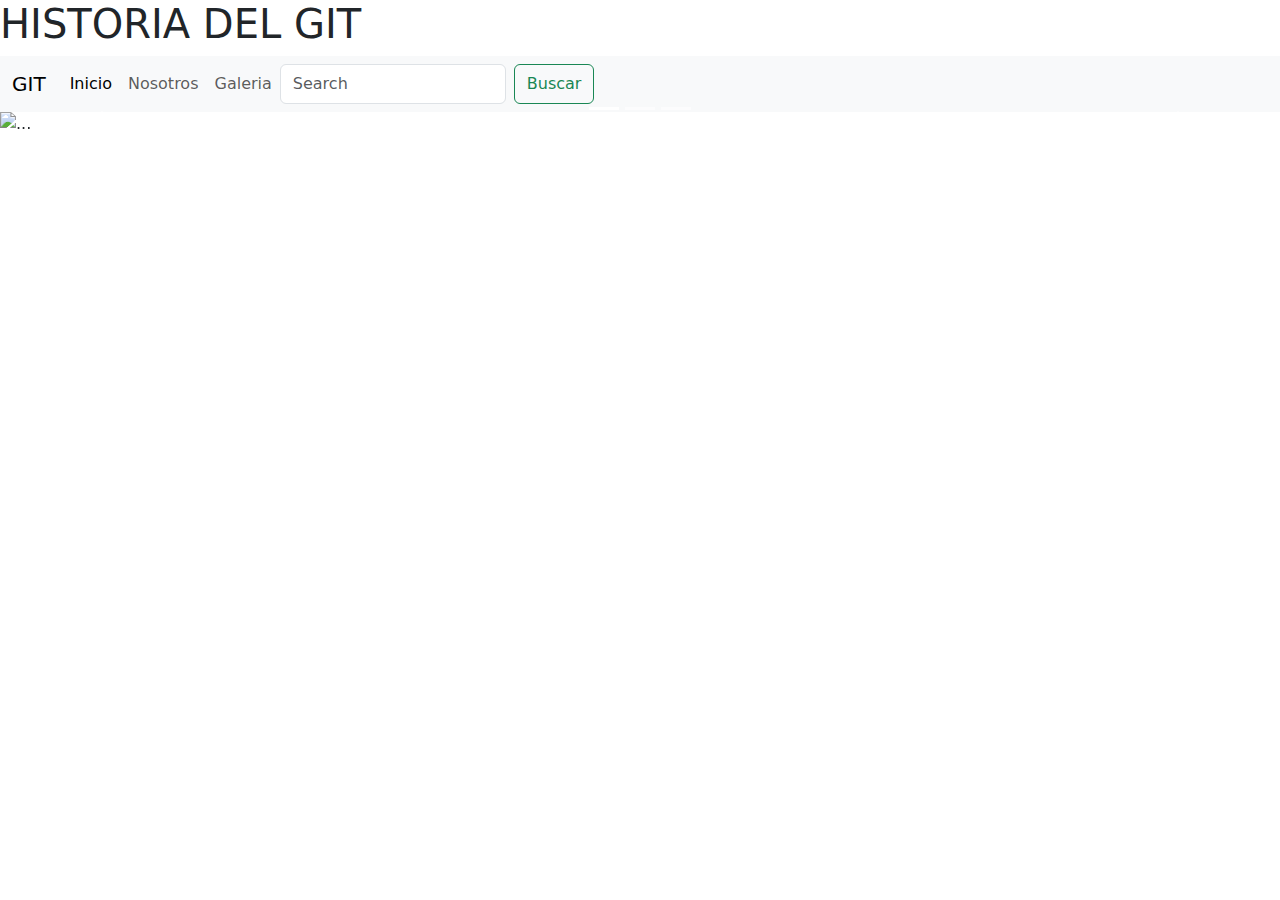
==== pages/index.html @ 28170beb "añadiendo proyecto-grupal" ====
<!DOCTYPE html>
<html lang="es">
<head>
    <meta charset="UTF-8">
    <meta name="viewport" content="width=device-width, initial-scale=1.0">
    <link href="https://cdn.jsdelivr.net/npm/bootstrap@5.3.3/dist/css/bootstrap.min.css" rel="stylesheet" integrity="sha384-QWTKZyjpPEjISv5WaRU9OFeRpok6YctnYmDr5pNlyT2bRjXh0JMhjY6hW+ALEwIH" crossorigin="anonymous">
    <title>Git y Git Hub</title>
</head>
<body>
    <h1>HISTORIA DEL GIT</h1>
    <nav class="navbar navbar-expand-lg bg-body-tertiary">
        <div class="container-fluid">
          <a class="navbar-brand" href="#">GIT</a>
          <button class="navbar-toggler" type="button" data-bs-toggle="collapse" data-bs-target="#navbarSupportedContent" aria-controls="navbarSupportedContent" aria-expanded="false" aria-label="Toggle navigation">
            <span class="navbar-toggler-icon"></span>
          </button>
          <div class="collapse navbar-collapse" id="navbarSupportedContent">
            <ul class="navbar-nav me-auto mb-2 mb-lg-0">
              <li class="nav-item">
                <a class="nav-link active" aria-current="page" href="#">Inicio</a>
              </li>
              <li class="nav-item">
                <a class="nav-link" href="#">Nosotros</a>
              </li>
              <li class="nav-item">
                <a class="nav-link" href="#">Galeria</a>
              </li>
            <form class="d-flex" role="search">
              <input class="form-control me-2" type="search" placeholder="Search" aria-label="Search">
              <button class="btn btn-outline-success" type="submit">Buscar</button>
            </form>
          </div>
        </div>
      </nav>
      <!--CARRUCEL-->
      <div id="carouselExampleCaptions" class="carousel slide">
        <div class="carousel-indicators">
          <button type="button" data-bs-target="#carouselExampleCaptions" data-bs-slide-to="0" class="active" aria-current="true" aria-label="Slide 1"></button>
          <button type="button" data-bs-target="#carouselExampleCaptions" data-bs-slide-to="1" aria-label="Slide 2"></button>
          <button type="button" data-bs-target="#carouselExampleCaptions" data-bs-slide-to="2" aria-label="Slide 3"></button>
        </div>
        <div class="carousel-inner">
          <div class="carousel-item active">
            <img src="I" class="d-block w-100" alt="...">
            <div class="carousel-caption d-none d-md-block">
              <h5>First slide label</h5>
              <p>Some representative placeholder content for the first slide.</p>
            </div>
          </div>
          <div class="carousel-item">
            <img src="..." class="d-block w-100" alt="...">
            <div class="carousel-caption d-none d-md-block">
              <h5>Second slide label</h5>
              <p>Some representative placeholder content for the second slide.</p>
            </div>
          </div>
          <div class="carousel-item">
            <img src="..." class="d-block w-100" alt="...">
            <div class="carousel-caption d-none d-md-block">
              <h5>Third slide label</h5>
              <p>Some representative placeholder content for the third slide.</p>
            </div>
          </div>
        </div>
        <button class="carousel-control-prev" type="button" data-bs-target="#carouselExampleCaptions" data-bs-slide="prev">
          <span class="carousel-control-prev-icon" aria-hidden="true"></span>
          <span class="visually-hidden">Previous</span>
        </button>
        <button class="carousel-control-next" type="button" data-bs-target="#carouselExampleCaptions" data-bs-slide="next">
          <span class="carousel-control-next-icon" aria-hidden="true"></span>
          <span class="visually-hidden">Next</span>
        </button>
      </div>


    
    <script src="https://cdn.jsdelivr.net/npm/bootstrap@5.3.3/dist/js/bootstrap.bundle.min.js" integrity="sha384-YvpcrYf0tY3lHB60NNkmXc5s9fDVZLESaAA55NDzOxhy9GkcIdslK1eN7N6jIeHz" crossorigin="anonymous"></script>
</body>
</html>
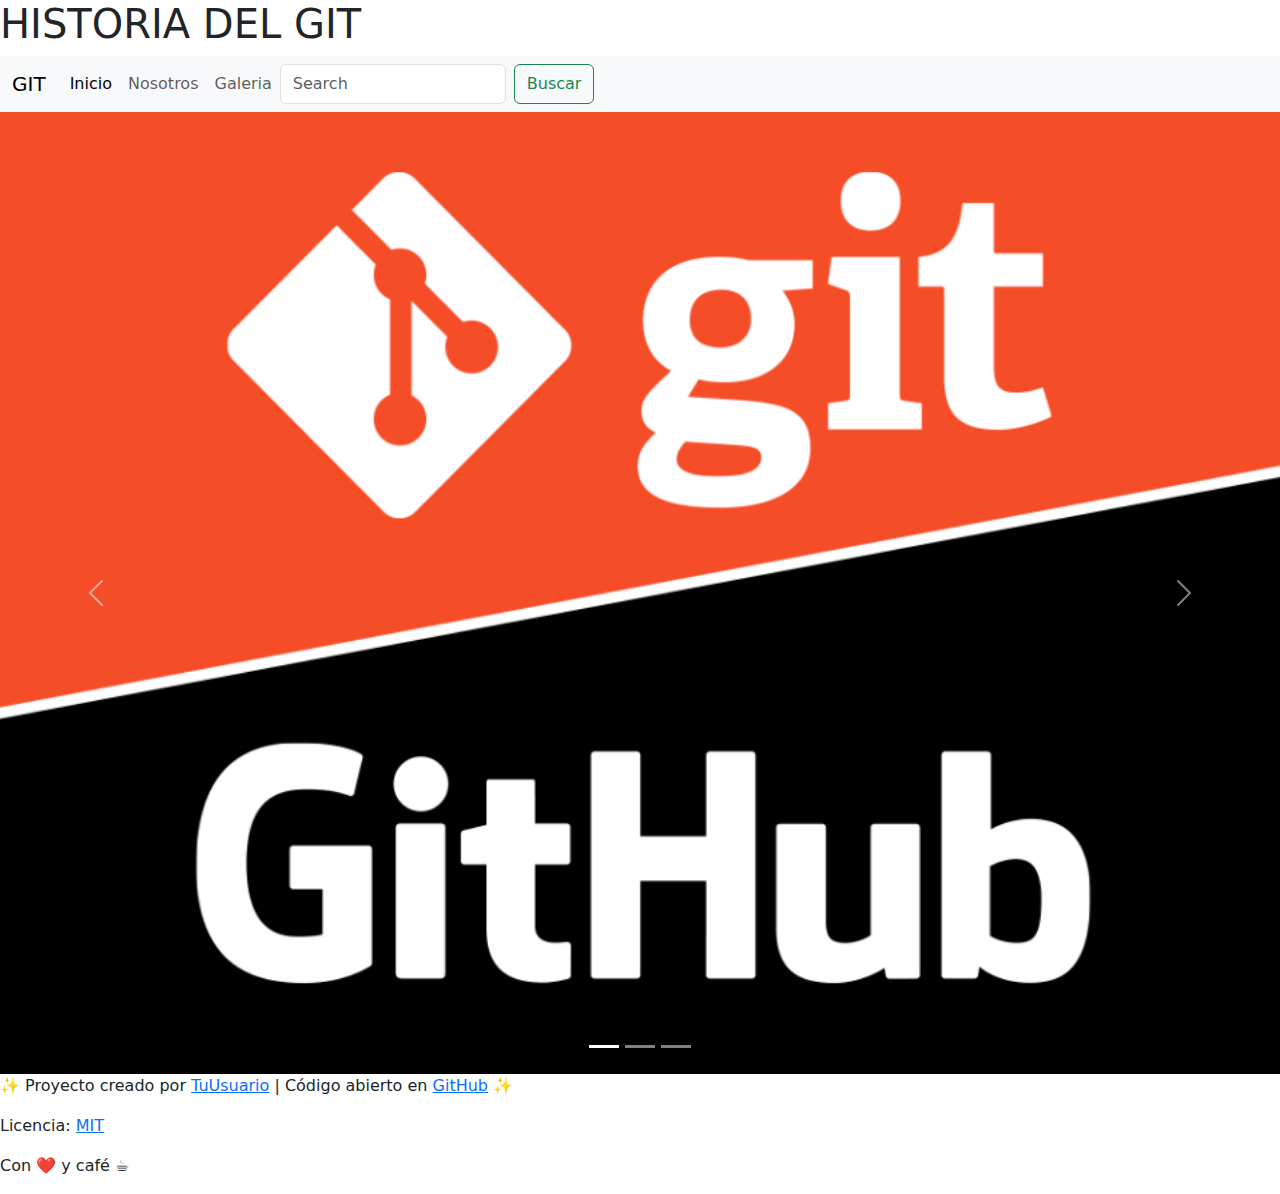
==== commit c889d6a1: "añadiendo carpetas" ====
--- a/pages/index.html
+++ b/pages/index.html
@@ -3,6 +3,7 @@
 <head>
     <meta charset="UTF-8">
     <meta name="viewport" content="width=device-width, initial-scale=1.0">
+   <link rel="stylesheet" href="/CSS/estilos.css">
     <link href="https://cdn.jsdelivr.net/npm/bootstrap@5.3.3/dist/css/bootstrap.min.css" rel="stylesheet" integrity="sha384-QWTKZyjpPEjISv5WaRU9OFeRpok6YctnYmDr5pNlyT2bRjXh0JMhjY6hW+ALEwIH" crossorigin="anonymous">
     <title>Git y Git Hub</title>
 </head>
@@ -41,24 +42,19 @@
         </div>
         <div class="carousel-inner">
           <div class="carousel-item active">
-            <img src="I" class="d-block w-100" alt="...">
+            <img src="/IMG/GIT 1.png" class="d-block w-100" alt="...">
             <div class="carousel-caption d-none d-md-block">
-              <h5>First slide label</h5>
-              <p>Some representative placeholder content for the first slide.</p>
+
             </div>
           </div>
           <div class="carousel-item">
-            <img src="..." class="d-block w-100" alt="...">
+            <img src="/IMG/GIT 2.png" class="d-block w-100" alt="...">
             <div class="carousel-caption d-none d-md-block">
-              <h5>Second slide label</h5>
-              <p>Some representative placeholder content for the second slide.</p>
             </div>
           </div>
           <div class="carousel-item">
-            <img src="..." class="d-block w-100" alt="...">
+            <img src="/IMG/GIT 3.jpg" class="d-block w-100" alt="...">
             <div class="carousel-caption d-none d-md-block">
-              <h5>Third slide label</h5>
-              <p>Some representative placeholder content for the third slide.</p>
             </div>
           </div>
         </div>
@@ -71,6 +67,15 @@
           <span class="visually-hidden">Next</span>
         </button>
       </div>
+      <footer>
+        <footer class="pie-pagina">
+            <p>✨ Proyecto creado por <a href="https://github.com/TuUsuario">TuUsuario</a> | Código abierto en <a href="https://github.com/TuRepositorio">GitHub</a> ✨</p>
+            <p>Licencia: <a href="https://opensource.org/licenses/MIT">MIT</a></p>
+            <p>Con ❤️ y café ☕</p>
+
+        </footer>
+        
+      </footer>
 
 
     
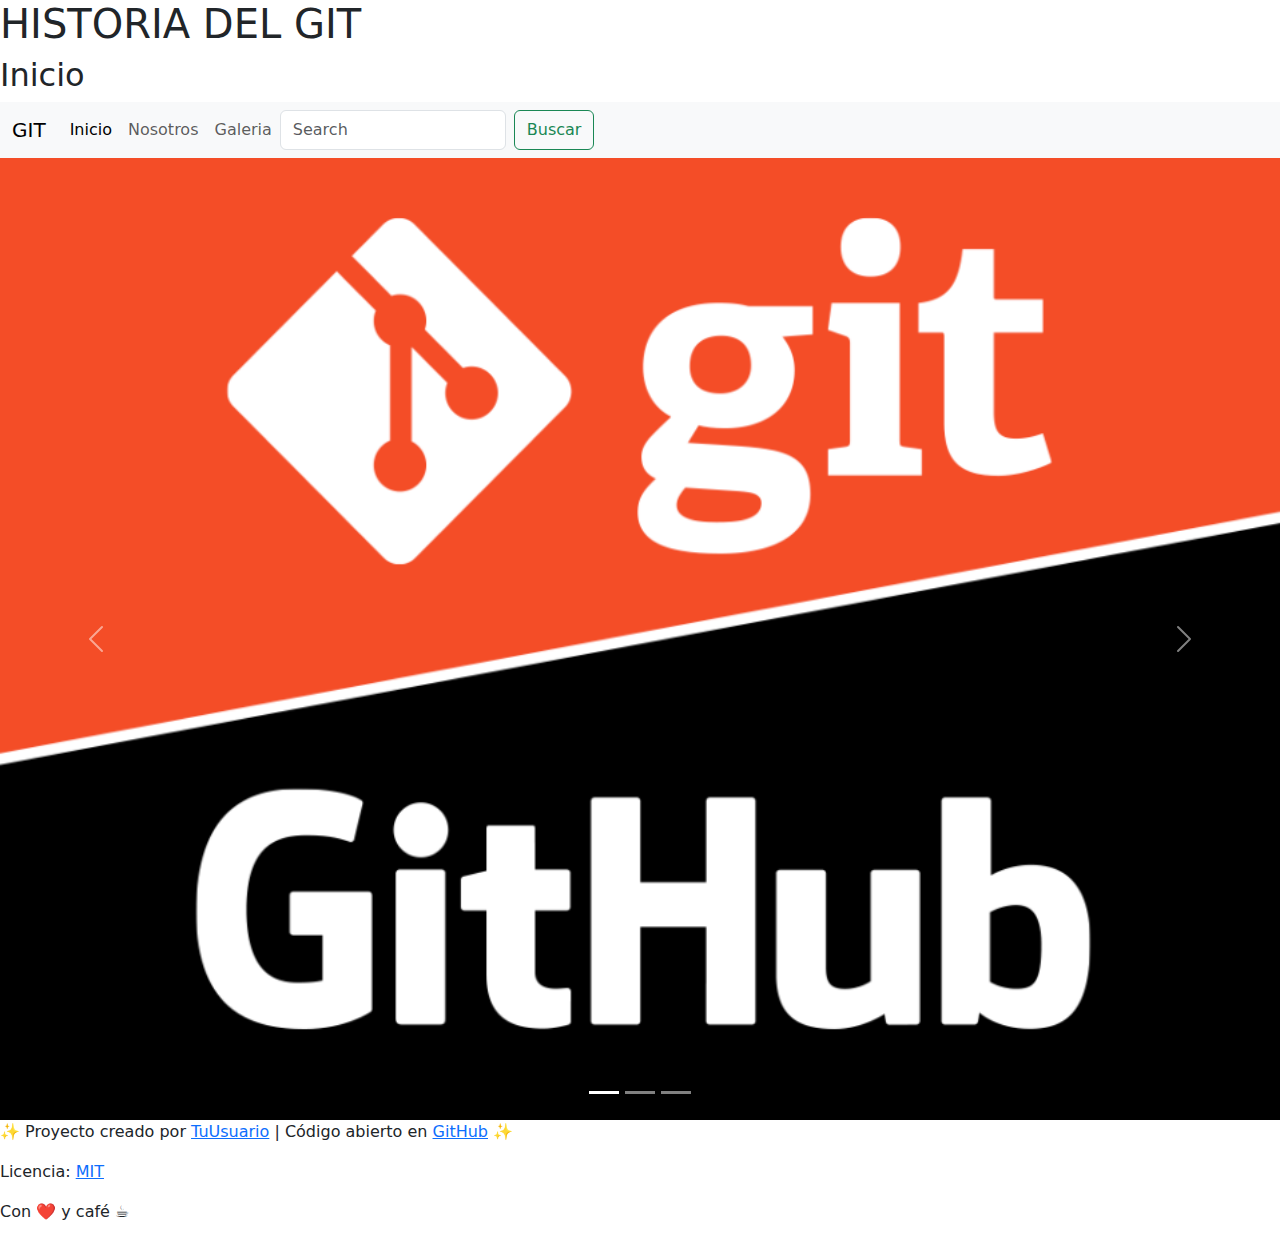
==== commit f548471b: "Agregar" ====
--- a/pages/index.html
+++ b/pages/index.html
@@ -9,6 +9,7 @@
 </head>
 <body>
     <h1>HISTORIA DEL GIT</h1>
+    <h2>Inicio</h2>
     <nav class="navbar navbar-expand-lg bg-body-tertiary">
         <div class="container-fluid">
           <a class="navbar-brand" href="#">GIT</a>
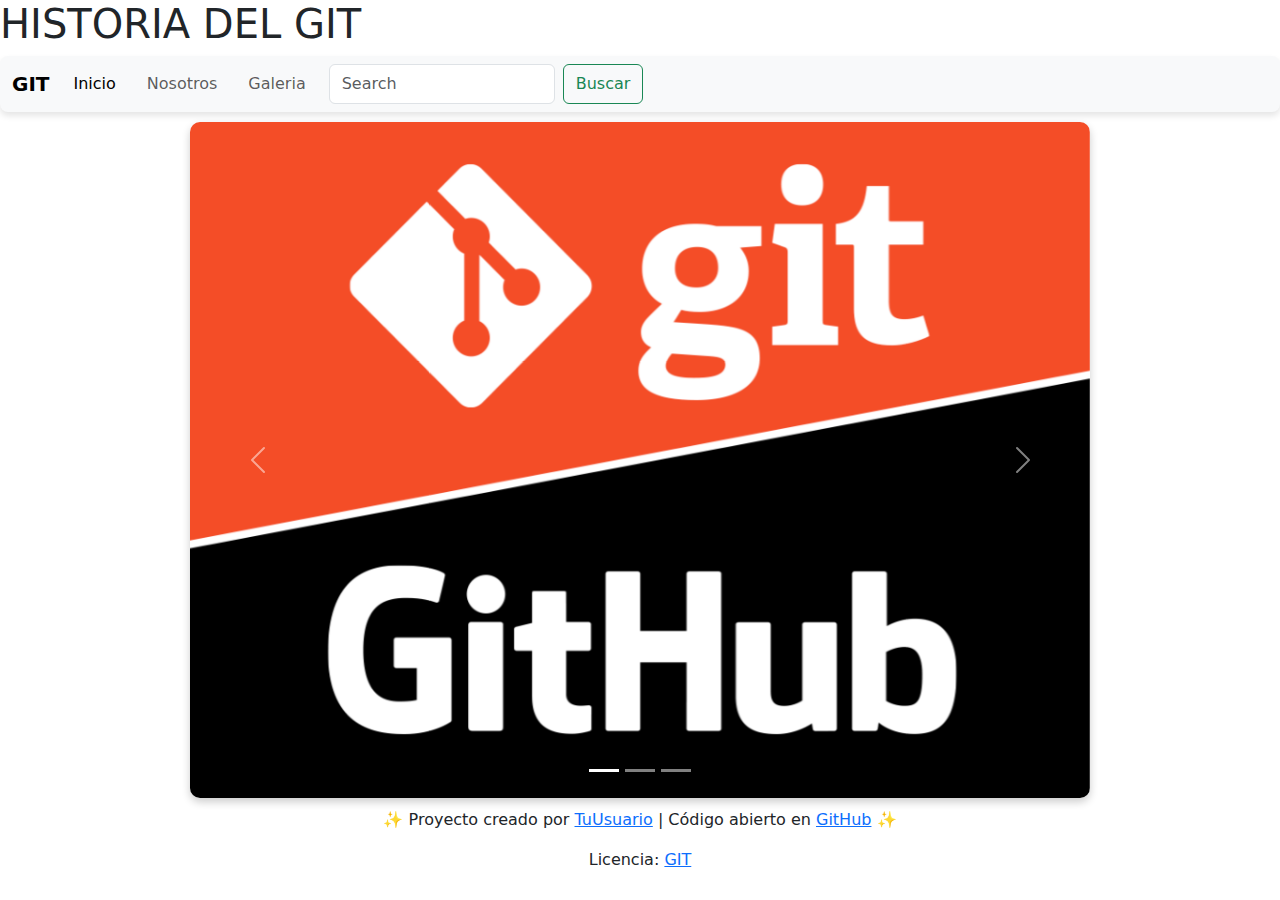
==== commit cef0b05f: "corrigiendo" ====
--- a/pages/index.html
+++ b/pages/index.html
@@ -9,8 +9,7 @@
 </head>
 <body>
     <h1>HISTORIA DEL GIT</h1>
-    <h2>Inicio</h2>
-    <nav class="navbar navbar-expand-lg bg-body-tertiary">
+    <nav class="navbar navbar-expand-sm bg-body-tertiary">
         <div class="container-fluid">
           <a class="navbar-brand" href="#">GIT</a>
           <button class="navbar-toggler" type="button" data-bs-toggle="collapse" data-bs-target="#navbarSupportedContent" aria-controls="navbarSupportedContent" aria-expanded="false" aria-label="Toggle navigation">
@@ -43,18 +42,18 @@
         </div>
         <div class="carousel-inner">
           <div class="carousel-item active">
-            <img src="/IMG/GIT 1.png" class="d-block w-100" alt="...">
+            <img src="/IMG/GIT 1.png" class="d-block w-100" alt="git">
             <div class="carousel-caption d-none d-md-block">
 
             </div>
           </div>
           <div class="carousel-item">
-            <img src="/IMG/GIT 2.png" class="d-block w-100" alt="...">
+            <img src="/IMG/GIT 2.png" class="d-block w-100" alt="git">
             <div class="carousel-caption d-none d-md-block">
             </div>
           </div>
           <div class="carousel-item">
-            <img src="/IMG/GIT 3.jpg" class="d-block w-100" alt="...">
+            <img src="/IMG/GIT 3.jpg" class="d-block w-100" alt="git">
             <div class="carousel-caption d-none d-md-block">
             </div>
           </div>
@@ -71,15 +70,9 @@
       <footer>
         <footer class="pie-pagina">
             <p>✨ Proyecto creado por <a href="https://github.com/TuUsuario">TuUsuario</a> | Código abierto en <a href="https://github.com/TuRepositorio">GitHub</a> ✨</p>
-            <p>Licencia: <a href="https://opensource.org/licenses/MIT">MIT</a></p>
-            <p>Con ❤️ y café ☕</p>
+            <p>Licencia: <a href="https://opensource.org/licenses/MIT">GIT</a></p>
 
         </footer>
-        
-      </footer>
-
-
-    
     <script src="https://cdn.jsdelivr.net/npm/bootstrap@5.3.3/dist/js/bootstrap.bundle.min.js" integrity="sha384-YvpcrYf0tY3lHB60NNkmXc5s9fDVZLESaAA55NDzOxhy9GkcIdslK1eN7N6jIeHz" crossorigin="anonymous"></script>
 </body>
 </html>--- a/CSS/estilos.css
+++ b/CSS/estilos.css
@@ -0,0 +1,79 @@
+.pie-pagina{
+text-align: center;
+}
+/*CARRUCEL*/
+.carousel {
+  max-width: 900px; 
+  margin: 10px auto;   
+  border-radius: 10px; 
+  overflow: hidden; 
+  box-shadow: 0 4px 8px rgba(0, 0, 0, 0.2); 
+}
+/* General de la barra de navegación */
+.navbar {
+    background-color: #343a40; /* Color de fondo oscuro */
+    padding: 10px 20px; /* Espaciado */
+    border-radius: 8px; /* Bordes redondeados */
+    box-shadow: 0 4px 6px rgba(0, 0, 0, 0.1); /* Sombra para dar profundidad */
+  }
+  
+  /* Título (marca) */
+  .navbar-brand {
+    color: #ffffff; /* Color del texto de la marca */
+    font-size: 1.5rem; /* Tamaño más grande */
+    font-weight: bold;
+    text-transform: uppercase; /* Texto en mayúsculas */
+  }
+  
+  .navbar-brand:hover {
+    color: #17a2b8; 
+    text-decoration: none; 
+  }
+  
+  
+  .nav-link {
+    color: #f8f9fa; 
+    font-size: 1rem; 
+    margin-right: 15px; 
+    transition: color 0.3s; 
+  }
+  
+  .nav-link:hover {
+    color: #17a2b8; 
+  
+  /* Link activo */
+  .nav-link.active {
+    font-weight: bold;
+    color: #ffc107; 
+  }
+  
+
+  .navbar-toggler {
+    border: 2px solid #f8f9fa; 
+    border-radius: 5px; 
+  }
+  
+  .navbar-toggler-icon {
+    filter: invert(100%); 
+  
+  .form-control {
+    border: 2px solid #17a2b8; 
+    border-radius: 5px; 
+  }
+  
+  .form-control:focus {
+    border-color: #ffc107; 
+    box-shadow: 0 0 5px rgba(255, 193, 7, 0.5);
+  
+  .btn-outline-success {
+    color: #f8f9fa; 
+    border-color: #17a2b8; 
+    background-color: transparent;
+  }
+  
+  .btn-outline-success:hover {
+    background-color: #17a2b8;
+    color: #ffffff;
+  }
+  
+}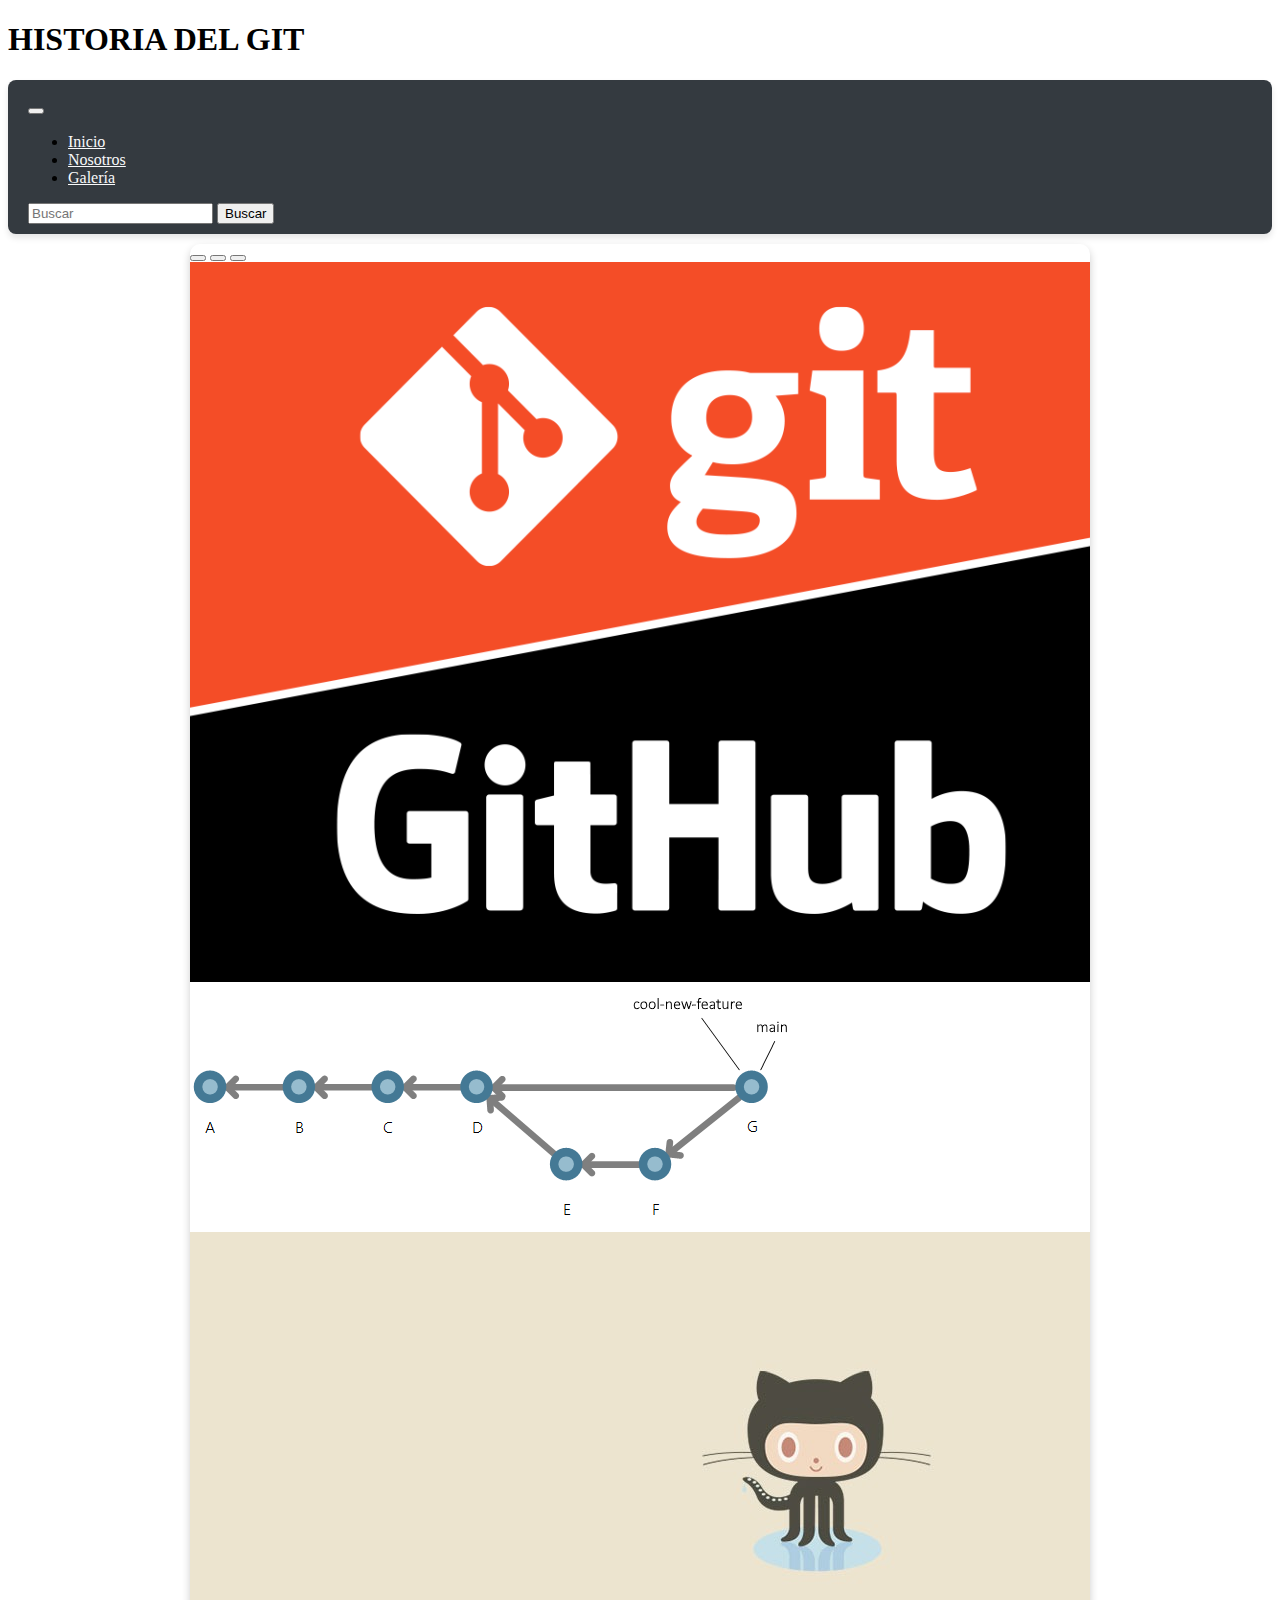
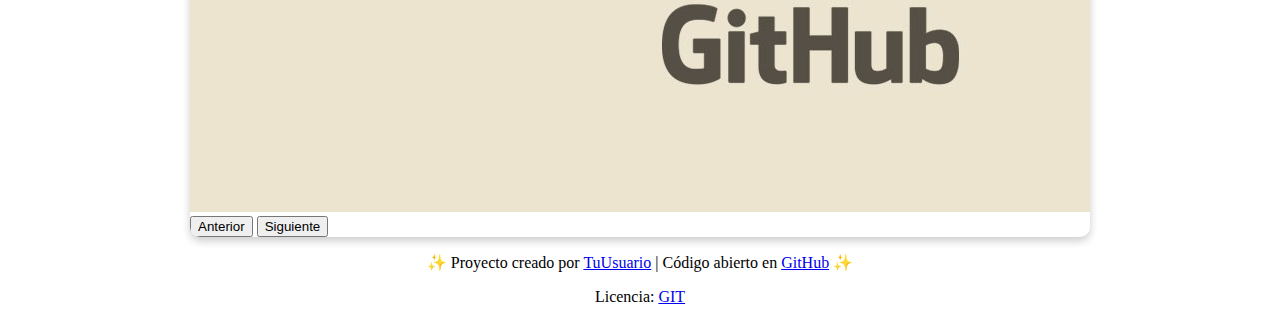
==== commit 8b6f87c2: "nosotros creando" ====
--- a/pages/index.html
+++ b/pages/index.html
@@ -4,37 +4,39 @@
     <meta charset="UTF-8">
     <meta name="viewport" content="width=device-width, initial-scale=1.0">
    <link rel="stylesheet" href="/CSS/estilos.css">
-    <link href="https://cdn.jsdelivr.net/npm/bootstrap@5.3.3/dist/css/bootstrap.min.css" rel="stylesheet" integrity="sha384-QWTKZyjpPEjISv5WaRU9OFeRpok6YctnYmDr5pNlyT2bRjXh0JMhjY6hW+ALEwIH" crossorigin="anonymous">
-    <title>Git y Git Hub</title>
+   <link href="https://cdn.jsdelivr.net/npm/bootstrap@5.3.3/dist/css/bootstrap.min.css" rel="stylesheet" integrity="sha384-STmLCs/johN2n2TNNkfFPhbFnRnBn88KSZ/JQ2nbG+bKc5c5ANoKC7L/mkFU5vcG" crossorigin="anonymous">
+   <title>Git y Git Hub</title>
 </head>
 <body>
-    <h1>HISTORIA DEL GIT</h1>
+    <h1 class="titulo">HISTORIA DEL GIT</h1>
     <nav class="navbar navbar-expand-sm bg-body-tertiary">
-        <div class="container-fluid">
-          <a class="navbar-brand" href="#">GIT</a>
-          <button class="navbar-toggler" type="button" data-bs-toggle="collapse" data-bs-target="#navbarSupportedContent" aria-controls="navbarSupportedContent" aria-expanded="false" aria-label="Toggle navigation">
-            <span class="navbar-toggler-icon"></span>
-          </button>
-          <div class="collapse navbar-collapse" id="navbarSupportedContent">
-            <ul class="navbar-nav me-auto mb-2 mb-lg-0">
-              <li class="nav-item">
-                <a class="nav-link active" aria-current="page" href="#">Inicio</a>
-              </li>
-              <li class="nav-item">
-                <a class="nav-link" href="#">Nosotros</a>
-              </li>
-              <li class="nav-item">
-                <a class="nav-link" href="#">Galeria</a>
-              </li>
-            <form class="d-flex" role="search">
-              <input class="form-control me-2" type="search" placeholder="Search" aria-label="Search">
-              <button class="btn btn-outline-success" type="submit">Buscar</button>
-            </form>
-          </div>
+      <div class="container-fluid d-flex justify-content-center align-items-center">
+        <a class="navbar-brand" href="#"></a>
+        <button class="navbar-toggler" type="button" data-bs-toggle="collapse" data-bs-target="#navbarSupportedContent" aria-controls="navbarSupportedContent" aria-expanded="false" aria-label="Toggle navigation">
+          <span class="navbar-toggler-icon"></span>
+        </button>
+        <div class="collapse navbar-collapse" id="navbarSupportedContent">
+          <ul class="navbar-nav mb-2 mb-lg-0 d-flex justify-content-center">
+            <li class="nav-item">
+              <a class="nav-link active" aria-current="page" href="#">Inicio</a>
+            </li>
+            <li class="nav-item">
+              <a class="nav-link" href="#">Nosotros</a>
+            </li>
+            <li class="nav-item">
+              <a class="nav-link" href="#">Galería</a>
+            </li>
+          </ul>
+          <form class="d-flex" role="search">
+            <input class="form-control me-2" type="search" placeholder="Buscar" aria-label="Search">
+            <button class="btn btn-outline-success" type="submit">Buscar</button>
+          </form>
         </div>
-      </nav>
+      </div>
+    </nav>
+    
       <!--CARRUCEL-->
-      <div id="carouselExampleCaptions" class="carousel slide">
+      <div id="carouselExampleCaptions" class="carousel slide" data-bs-ride="carousel">
         <div class="carousel-indicators">
           <button type="button" data-bs-target="#carouselExampleCaptions" data-bs-slide-to="0" class="active" aria-current="true" aria-label="Slide 1"></button>
           <button type="button" data-bs-target="#carouselExampleCaptions" data-bs-slide-to="1" aria-label="Slide 2"></button>
@@ -42,37 +44,36 @@
         </div>
         <div class="carousel-inner">
           <div class="carousel-item active">
-            <img src="/IMG/GIT 1.png" class="d-block w-100" alt="git">
-            <div class="carousel-caption d-none d-md-block">
-
-            </div>
-          </div>
-          <div class="carousel-item">
-            <img src="/IMG/GIT 2.png" class="d-block w-100" alt="git">
+            <img src="/IMG/GIT 1.png" class="d-block w-100" alt="Imagen 1">
             <div class="carousel-caption d-none d-md-block">
             </div>
           </div>
           <div class="carousel-item">
-            <img src="/IMG/GIT 3.jpg" class="d-block w-100" alt="git">
+            <img src="/IMG/GIT 2.png" class="d-block w-100" alt="Imagen 2">
+            <div class="carousel-caption d-none d-md-block">
+            </div>
+          </div>
+          <div class="carousel-item">
+            <img src="/IMG/GIT 3.jpg" class="d-block w-100" alt="Imagen 3">
             <div class="carousel-caption d-none d-md-block">
             </div>
           </div>
         </div>
         <button class="carousel-control-prev" type="button" data-bs-target="#carouselExampleCaptions" data-bs-slide="prev">
           <span class="carousel-control-prev-icon" aria-hidden="true"></span>
-          <span class="visually-hidden">Previous</span>
+          <span class="visually-hidden">Anterior</span>
         </button>
         <button class="carousel-control-next" type="button" data-bs-target="#carouselExampleCaptions" data-bs-slide="next">
           <span class="carousel-control-next-icon" aria-hidden="true"></span>
-          <span class="visually-hidden">Next</span>
+          <span class="visually-hidden">Siguiente</span>
         </button>
       </div>
       <footer>
         <footer class="pie-pagina">
             <p>✨ Proyecto creado por <a href="https://github.com/TuUsuario">TuUsuario</a> | Código abierto en <a href="https://github.com/TuRepositorio">GitHub</a> ✨</p>
             <p>Licencia: <a href="https://opensource.org/licenses/MIT">GIT</a></p>
-
+<!--dksajdsajdñsajñdj-->
         </footer>
-    <script src="https://cdn.jsdelivr.net/npm/bootstrap@5.3.3/dist/js/bootstrap.bundle.min.js" integrity="sha384-YvpcrYf0tY3lHB60NNkmXc5s9fDVZLESaAA55NDzOxhy9GkcIdslK1eN7N6jIeHz" crossorigin="anonymous"></script>
-</body>
+        <script src="https://cdn.jsdelivr.net/npm/bootstrap@5.3.3/dist/js/bootstrap.bundle.min.js" integrity="sha384-YvpcrYf0tY3lHB60NNkmXc5s9fDVZLESaAA55NDzOxhy9GkcIdslK1eN7N6jIeHz" crossorigin="anonymous"></script>
+      </body>
 </html>